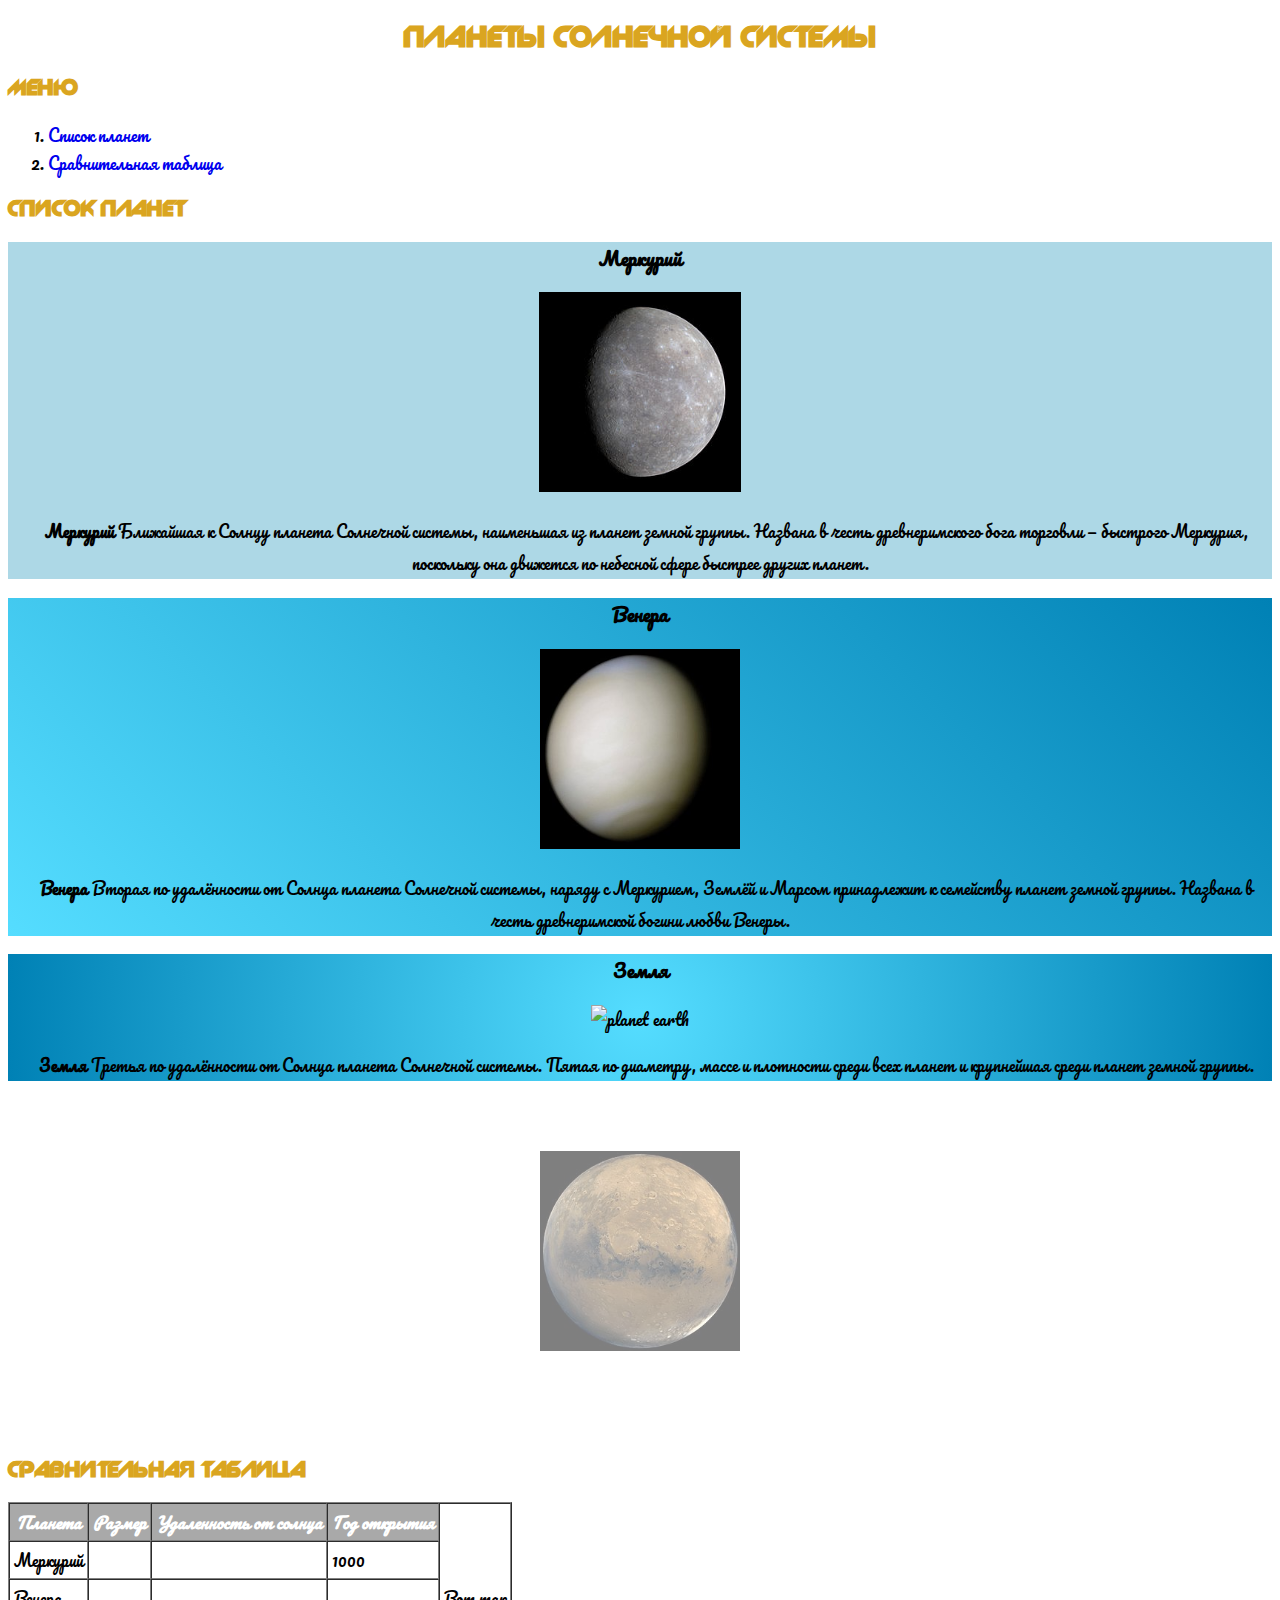
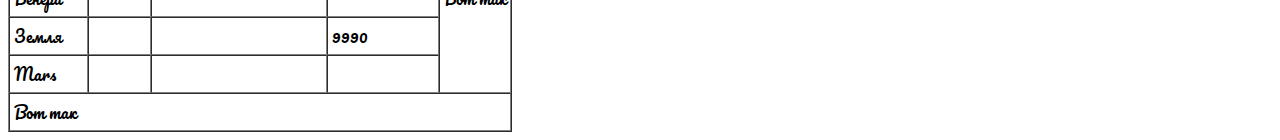
==== занятие 4/index.html @ 7cc3e923 "Lesson 6 colors, homework done!" ====
﻿<!DOCTYPE html>
<html>

<head>
    <link href='https://fonts.googleapis.com/css?family=Pacifico' rel='stylesheet'>
    <link rel="shortcut icon" href="images/favicon.png" type="image/png">
    <link type="text/css" rel="stylesheet" href="styles.css">
    <meta charset="UTF-8">
    <title>Planets and stars of our world</title>
</head>

<body>
    <h1>Планеты Солнечной системы</h1>
    <h2>Меню</h2>
    <ol>
        <li>
            <a href="#spisok">Список планет</a>
        </li>
        <li>
            <a href="#sravntable">Сравнительная таблица</a>
        </li>
    </ol>
    <h2 id="spisok">Список планет</h2>
    <div style='background-color:lightblue'>
        <h3>Меркурий</h3>
        <div> <img src="images/Mercury.jpg" alt="planet Mercury"> </div>
        <p> <b>Меркурий</b> Ближайшая к Солнцу планета Солнечной системы, наименьшая из планет земной группы.
            Названа в
            честь
            древнеримского бога торговли — быстрого Меркурия, поскольку она движется по небесной сфере быстрее
            других
            планет. </p>
        <div></div>
    </div>
    <div style='background:linear-gradient(45deg, #55ddff, #0081b5)'>
        <h3>Венера</h3>
        <div> <img src="images/Venus.jpg" alt="planet Venus"> </div>
        <p>
            <b>Венера</b> Вторая по удалённости от Солнца планета Солнечной системы, наряду с Меркурием, Землёй и
            Марсом
            принадлежит к семейству планет земной группы. Названа в честь древнеримской богини любви Венеры.
        </p>
    </div>
    <div></div>
    <div style='background:radial-gradient(circle, #55ddff, #0081b5)'>
        <h3>Земля</h3>
        <div> <img src="images/earth.jpg" alt="planet earth"> </div>
        <p>
            <b>Земля</b> Третья по удалённости от Солнца планета Солнечной системы. Пятая по диаметру, массе и
            плотности среди
            всех планет и крупнейшая среди планет земной группы.
        </p>
        <div></div>
    </div>
    <div style='background-image:url(images/background-image.jpg); background-attachment:fixed;color: white'>
        <h3>Марс</h3>
        <div> <img src="images/Mars.jpg" alt="planet Mars" style='opacity: 0.5;'> </div>
        <p>
            <b>Марс</b> является планетой земного типа, так как имеет тонкую атмосферу и поверхность, напоминающую
            как
            кратеры
            Луны, так и пустыни, долины, вулканы и полярные льды Земли. На планете Марс обнаружен самый высокий
            вулкан
            Солнечной системы.
        </p>
        <div></div>
    </div>

    <h2 id="sravntable">Сравнительная таблица</h2>
    <table border="1" cellspacing="0" cellpadding="4">
        <tr>
            <th>Планета</th>
            <th>Размер</th>
            <th>Удаленность от солнца</th>
            <th>Год открытия</th>
            <td rowspan="5" style="text-align:center">Вот так</td>
        </tr>
        <tr>
            <td>Меркурий</td>
            <td></td>
            <td></td>
            <td>1000</td>
        </tr>
        <tr>
            <td>Венера</td>
            <td></td>
            <td></td>
            <td></td>
        </tr>
        <tr>
            <td>Земля</td>
            <td></td>
            <td></td>
            <td>9990</td>
        </tr>
        <tr>
            <td>Mars</td>
            <td></td>
            <td></td>
            <td></td>
        </tr>
        <tr>
            <td colspan="6" style="text-align:left">Вот так</td>
        </tr>
    </table>
</body>

</html>
---- занятие 4/styles.css ----
html {
    font-family: 'Pacifico', serif;
    font-size: 16px;
}

@font-face
{
    font-family: 'SlantCYRILLIC';
    src: url(fonts/slant.otf);
}

p{
    text-align: center;
    text-indent: 13px;
    line-height:2;
}

a {
    text-decoration: none;
}

h1 {
    text-align: center;
    font-family: 'SlantCYRILLIC', cursive;
    text-transform: uppercase;
    color: goldenrod;
}

h2 {
    font-family: 'SlantCYRILLIC', cursive;
    color: goldenrod;
}

img {
    height: 200px;
}

div {
    text-align: center;
}

th {
    color: #ffffff;
    background-color: darkgray;
    font-style: italic;
}
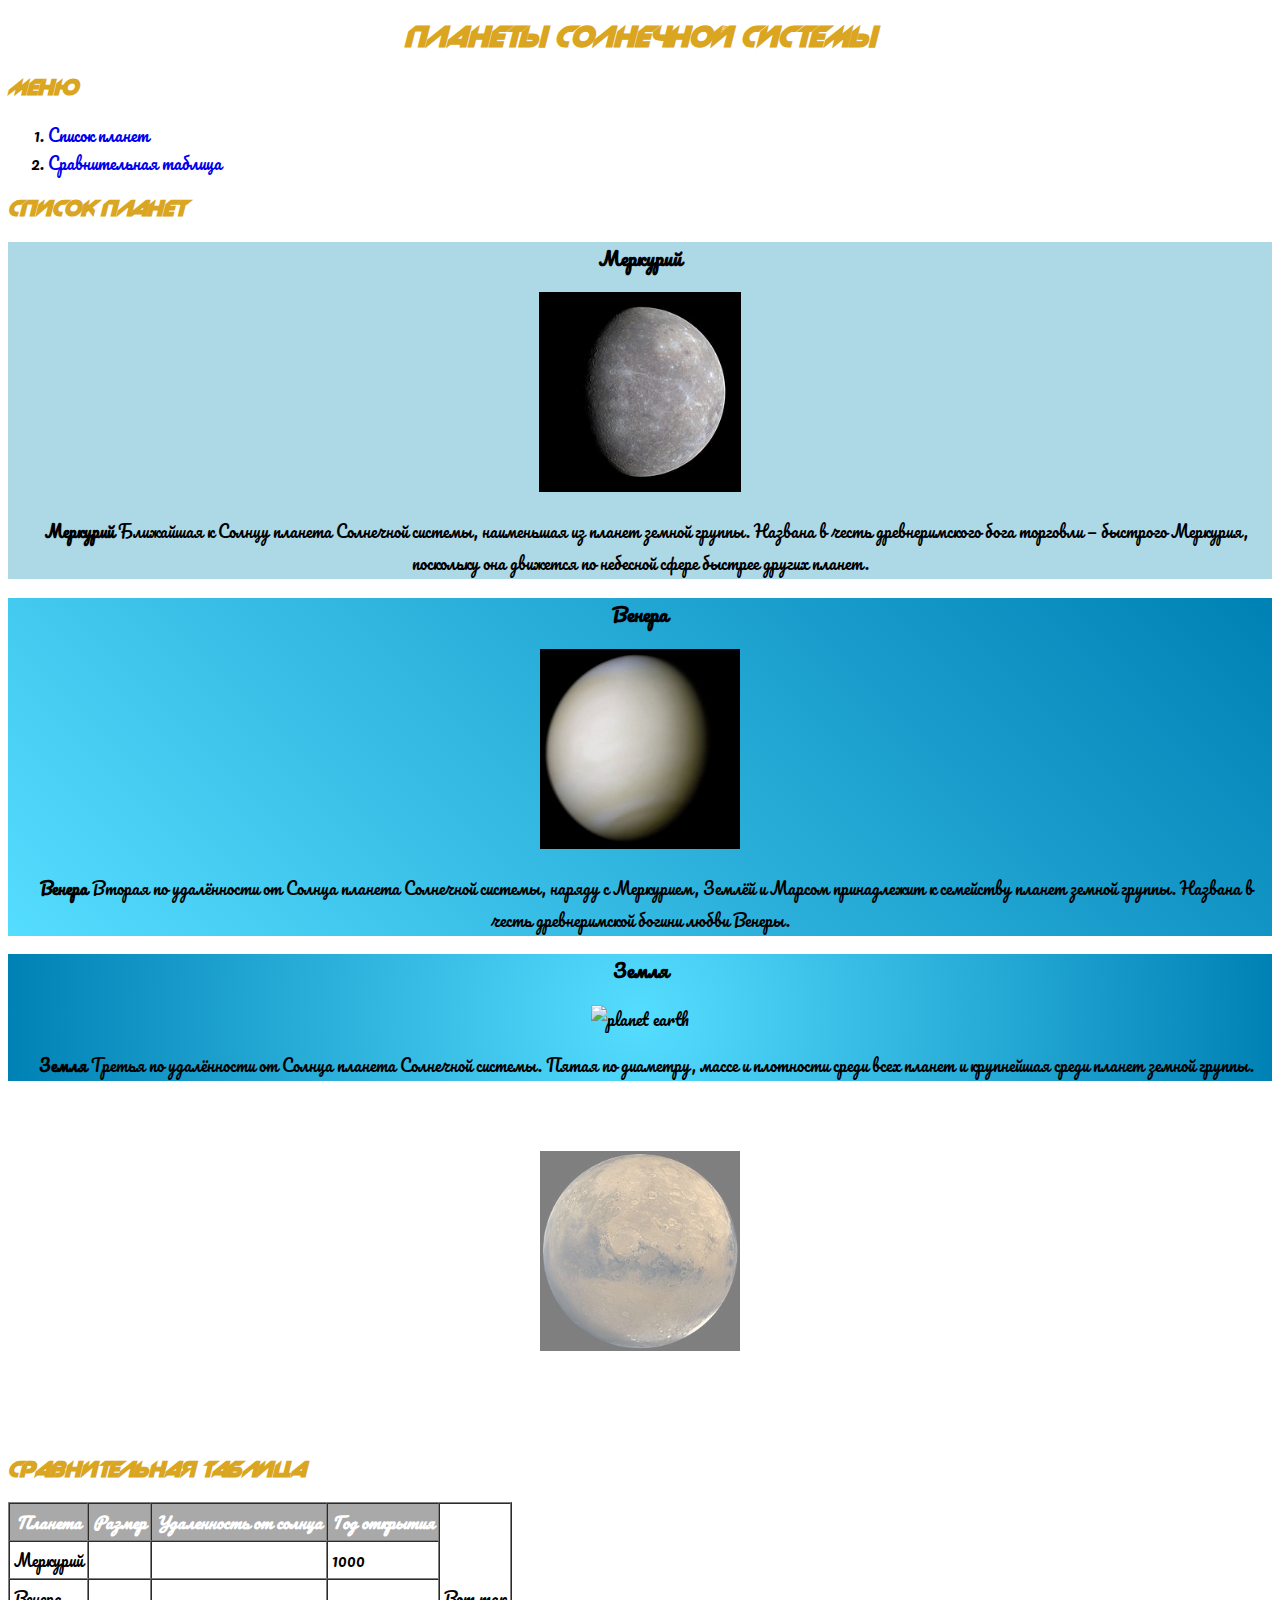
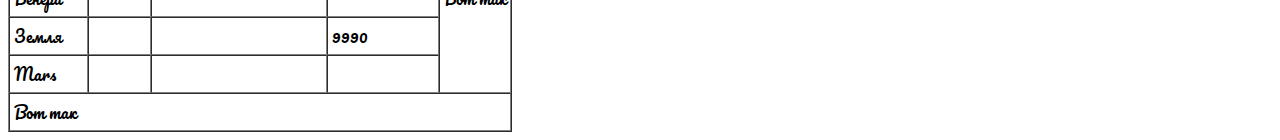
==== commit e806f442: "Исправление количества колонок и курсива." ====
--- a/занятие 4/index.html
+++ b/занятие 4/index.html
@@ -1,5 +1,5 @@
 ﻿<!DOCTYPE html>
-<html>
+<html lang="ru">
 
 <head>
     <link href='https://fonts.googleapis.com/css?family=Pacifico' rel='stylesheet'>
@@ -100,7 +100,7 @@
             <td></td>
         </tr>
         <tr>
-            <td colspan="6" style="text-align:left">Вот так</td>
+            <td colspan="5" style="text-align:left">Вот так</td>
         </tr>
     </table>
 </body>
--- a/занятие 4/styles.css
+++ b/занятие 4/styles.css
@@ -21,14 +21,16 @@
 
 h1 {
     text-align: center;
-    font-family: 'SlantCYRILLIC', cursive;
+    font-family: 'SlantCYRILLIC';
     text-transform: uppercase;
     color: goldenrod;
+    font-style: italic; 
 }
 
 h2 {
-    font-family: 'SlantCYRILLIC', cursive;
+    font-family: 'SlantCYRILLIC';
     color: goldenrod;
+    font-style: italic;
 }
 
 img {
